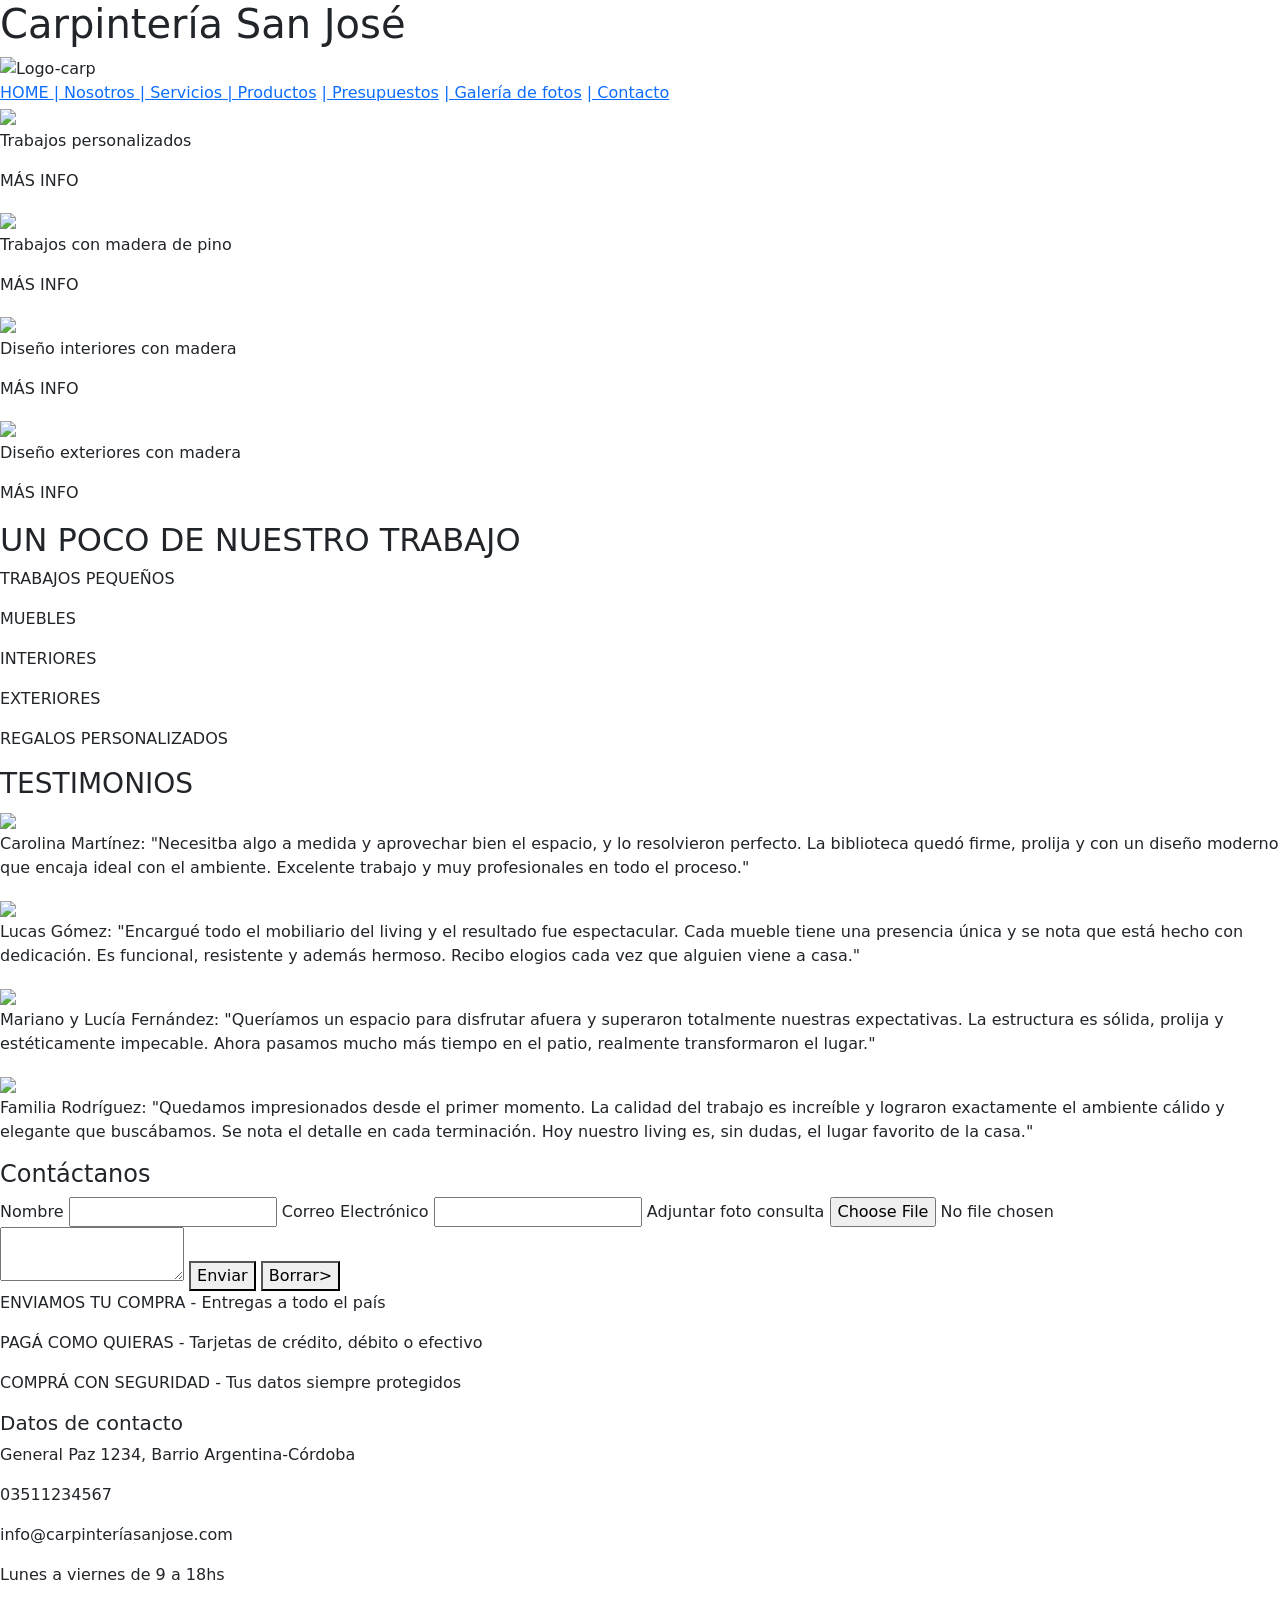
==== index.html @ 30efdf76 "pagina de inicio" ====
<!DOCTYPE html>
<html lang="en">
<head>
    <meta charset="UTF-8">
    
    <meta name="viewport" content="width=device-width, initial-scale=1.0">
    
    <meta name="description" content="Diseñamos y fabricamos muebles a medida, piezas únicas de madera y regalos personalizados, adaptados a tu estilo">

    <meta name="keywords" content="Madera, carpintería, regalos, muebles, personalizados">

    <meta name="author" content="Carpintería San José">

    <meta name="viewport" content="width=device-width, initial-scale=1.0">

    <meta property="og:title" content="Carpintería San José">
    
    <meta property="og:description" content="Diseñamos y fabricamos muebles a medida, piezas únicas de madera y regalos personalizados, adaptados a tu estilo">

    <meta property="og:img" content="Img-título-carp">

    <meta property="og:url" content="http://127.0.0.1:5500/index.html"> 

    <title>Carpintería San José</title>

    <link href="https://cdn.jsdelivr.net/npm/bootstrap@5.3.8/dist/css/bootstrap.min.css" rel="stylesheet" integrity="sha384-sRIl4kxILFvY47J16cr9ZwB07vP4J8+LH7qKQnuqkuIAvNWLzeN8tE5YBujZqJLB" crossorigin="anonymous">

    <link rel="stylesheet" href="css/index.css">
    
</head>

<!-- ASÍ SE HACE EL COMENTARIO -->


<body>

<header>

    <H1>Carpintería San José</H1>

    <div class="logo-carp">
        
        <img src="imagenes/logo-carp.png" alt="Logo-carp">
        
    </div>

        <nav> 
            <a href="index.html">HOME
            </a> 
            
            <a href="nosotros.html"> | Nosotros
            </a> 
            
            <a href="servicios.html">| Servicios
            </a>
            
            <a href="productos.html">| Productos</a>

            <a href="presupuestos.html">| Presupuestos</a>

            <a href="galería de fotos.html">| Galería de fotos</a>
            
            <a href="contacto.html">| Contacto</a>
             
        </nav>

</header>

<main>

    <section>
        <div class="home1">
            <img src="imagenes/personalizados.png">

            <p>Trabajos personalizados</p>
            <p>MÁS INFO</p>

            <img src="imagenes/img-pino.png">

            <p>Trabajos con madera de pino</p>
            <p>MÁS INFO</p>

            <img src="imagenes/interiores-de-madera.png">

            <p>Diseño interiores con madera</p>
            <p>MÁS INFO</p>

            <img src="imagenes/exteriores-de-madera.png">

            <p>Diseño exteriores con madera</p>
            <p>MÁS INFO</p>
        </div>
    </section>

    <section id="HOME 2">
        <h2>UN POCO DE NUESTRO TRABAJO</h2>
        
            <p>TRABAJOS PEQUEÑOS</p>
            <p>MUEBLES</p>
            <p>INTERIORES</p>
            <P>EXTERIORES</P>
            <p>REGALOS PERSONALIZADOS</p>

    </section>
    
    <aside id="HOME 3">
        <h3>TESTIMONIOS</h3>

                <img src="imagenes/testimonio-1.png">
                <p>
                    Carolina Martínez:
                    "Necesitba algo a medida y aprovechar bien el espacio, y lo resolvieron perfecto. La biblioteca quedó firme, prolija y con un diseño moderno que encaja ideal con el ambiente. Excelente trabajo y muy profesionales en todo el proceso."</p>

                <img src="imagenes/testimonio-2.png">
                <p>
                    Lucas Gómez:
                    "Encargué todo el mobiliario del living y el resultado fue espectacular. Cada mueble tiene una presencia única y se nota que está hecho con dedicación. Es funcional, resistente y además hermoso. Recibo elogios cada vez que alguien viene a casa."</p>

                <img src="imagenes/testimonio-3.png">
                <p>
                    Mariano y Lucía Fernández:
                    "Queríamos un espacio para disfrutar afuera y superaron totalmente nuestras expectativas. La estructura es sólida, prolija y estéticamente impecable. Ahora pasamos mucho más tiempo en el patio, realmente transformaron el lugar."</p>

                <img src="imagenes/testimonio-4.png">
                <p>
                    Familia Rodríguez:
                    "Quedamos impresionados desde el primer momento. La calidad del trabajo es increíble y lograron exactamente el ambiente cálido y elegante que buscábamos. Se nota el detalle en cada terminación. Hoy nuestro living es, sin dudas, el lugar favorito de la casa."</p>

    </aside>
    
    <section class="contacto">
        <h4>Contáctanos</h4>
        <form action="/submit" method="POST" enctype="multipart/form-data">
            <label for="nombre">Nombre</label>
            <input type="text" id="nombre" name="Nombre" required>
            <label for="email">Correo Electrónico</label>
            <input type="email" id="email"  name="email" required>
            <label for="archivo">Adjuntar foto consulta</label>
            <input type="file" id="archivo" name="archivo" accept=".pdf">
            <textarea name="mensaje" id="mensaje"></textarea>
            <button type="submit" aria-label="Enviar formulario de contacto">Enviar</button>
            <button type="reset" aria-label="Borrar formulario de contacto">Borrar></button>
        </form>
    </section>

    <div class="info adicional">

        <p>ENVIAMOS TU COMPRA - Entregas a todo el país</p>
        <p>PAGÁ COMO QUIERAS - Tarjetas de crédito, débito o efectivo</p>
        <P>COMPRÁ CON SEGURIDAD - Tus datos siempre protegidos</P>
    </div>

</main>

<footer> 
    
    <section class="datos de contacto">
        <h5>Datos de contacto</h5>
        <p>General Paz 1234, Barrio Argentina-Córdoba</p>
        <p>03511234567</p>
        <p>info@carpinteríasanjose.com</p>
        <p>Lunes a viernes de 9 a 18hs</p>

    </section>

</footer>


</body>
</html>
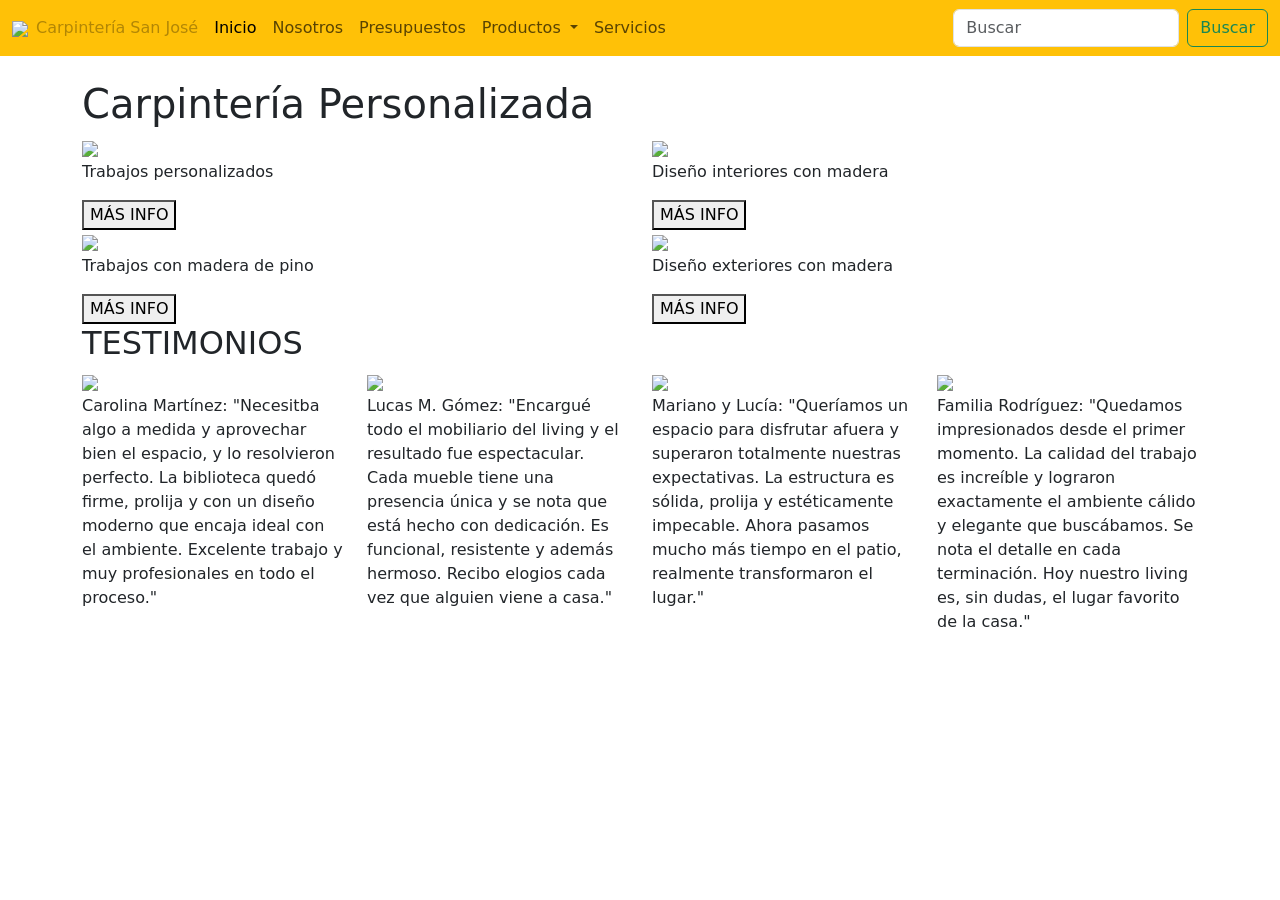
==== commit 161ec02d: "todos los cambios generales)" ====
--- a/index.html
+++ b/index.html
@@ -23,109 +23,186 @@
 
     <title>Carpintería San José</title>
 
+    <link rel="preconnect" href="https://fonts.googleapis.com">
+    <link rel="preconnect" href="https://fonts.gstatic.com" crossorigin>
+    <link href="https://fonts.googleapis.com/css2?family=Nunito:ital,wght@0,200..1000;1,200..1000&display=swap" rel="stylesheet">
+    <link rel="preconnect" href="https://fonts.googleapis.com">
+    <link rel="preconnect" href="https://fonts.gstatic.com" crossorigin>
+    <link href="https://fonts.googleapis.com/css2?family=Metamorphous&display=swap" rel="stylesheet">
+
     <link href="https://cdn.jsdelivr.net/npm/bootstrap@5.3.8/dist/css/bootstrap.min.css" rel="stylesheet" integrity="sha384-sRIl4kxILFvY47J16cr9ZwB07vP4J8+LH7qKQnuqkuIAvNWLzeN8tE5YBujZqJLB" crossorigin="anonymous">
 
     <link rel="stylesheet" href="css/index.css">
     
 </head>
 
-<!-- ASÍ SE HACE EL COMENTARIO -->
-
-
 <body>
 
 <header>
 
-    <H1>Carpintería San José</H1>
-
-    <div class="logo-carp">
+<nav class="navbar navbar-expand-lg bg-warning mb-4">
+  <div class="container-fluid">
+    <div class="logo-carpinteria"><img src="imagenes/logo-carpinteria.png"></div>
+    <button class="navbar-toggler" type="button" data-bs-toggle="collapse" data-bs-target="#navbarSupportedContent" aria-controls="navbarSupportedContent" aria-expanded="false" aria-label="Toggle navigation">
+      <span class="navbar-toggler-icon"></span>
+    </button>
+    <div class="collapse navbar-collapse" id="navbarSupportedContent">
+      <ul class="navbar-nav me-auto mb-2 mb-lg-0">
+         <li class="nav-item">
+          <a class="nav-link disabled" aria-disabled="true">Carpintería San José</a>
+         </li>
+        <li class="nav-item">
+          <a class="nav-link active text-black" aria-current="page" href="index.html">Inicio</a>
+        </li>
+        <li class="nav-item">
+          <a class="nav-link" href="nosotros.html">Nosotros</a>
+        </li>
+         <li class="nav-item">
+          <a class="nav-link" href="presupuestos.html">Presupuestos</a>
+        </li>
+        <li class="nav-item dropdown">
+          <a class="nav-link dropdown-toggle" href="productos.html" role="button" data-bs-toggle="dropdown" aria-expanded="false">
+            Productos
+          </a>
+          <ul class="dropdown-menu">
+            <li><a class="dropdown-item" href="#">Tabajos pequeños</a></li>
+            <li><a class="dropdown-item" href="#">Muebles</a></li>
+            <li><a class="dropdown-item" href="#">Interiores</a></li>
+            <li><a class="dropdown-item" href="#">Exteriores</a></li>
+            <li><a class="dropdown-item" href="#">Regalos personalizados</a></li>
+            <li><hr class="dropdown-divider"></li>
+            <li><a class="dropdown-item" href="galería de fotos.html">Galería de fotos</a></li>
+          </ul>
+        </li>
+           </li>
+           </li>
+        <li class="nav-item">
+          <a class="nav-link" href="servicios.html">Servicios</a>
+        </li>
+           </li>
+      </ul>
+      <form class="d-flex" role="search">
+        <input class="form-control me-2" type="search" placeholder="Buscar" aria-label="Search"/>
+        <button class="btn btn-outline-success" type="submit">Buscar</button>
+      </form>
+    </div>
+  </div>
+</nav>
+
+</header>
+
+
+
+<main>
+  
+  <div class="container">
+    <div class="row">
+      <div class="col"><h1>Carpintería Personalizada</h1></div>  
+    </div>
+    
+    <div class="row">
+      <div class="col">
+        <div class="inicio-1">
+          <div class="foto-inicio">
+            <img src="imagenes/personalizados.png">
+            
+            <p>Trabajos personalizados</p>
+            <a href="presupuestos.html"><button class="boton-mas-info">MÁS INFO</button></a>
+          </div>
+
+          <div class="foto-inicio">
+            <img src="imagenes/img-pino.png">
+            
+            <p>Trabajos con madera de pino</p>
+            <a href="presupuestos.html"><button class="boton-mas-info">MÁS INFO</button></a>
+          </div>
+        </div>
+      </div>
+
+      <div class="col">
+        <div class="inicio-2"> 
+          <div class="foto-inicio">
+            <img src="imagenes/interiores-de-madera.png">
+          
+            <p>Diseño interiores con madera</p>
+            <a href="presupuestos.html"><button class="boton-mas-info">MÁS INFO</button></a>
+          </div>
         
-        <img src="imagenes/logo-carp.png" alt="Logo-carp">
+          <div class="foto-inicio">
+            <img src="imagenes/exteriores-de-madera.png">
+            
+            <p>Diseño exteriores con madera</p>
+            <a href="presupuestos.html"><button class="boton-mas-info">MÁS INFO</button></a>
+          </div>  
+        </div>  
+      </div>
+    </div>
+    
+    <div class="row">
+      <div class="col"><h2>TESTIMONIOS</h2></div>  
+    </div>
+
+    <div class="row">
+      <div class="col">
+          <div class="testimonios-foto">
+            <img src="imagenes/testimonio-1.png">
+          </div>
+          
+          <div class="testimonios-texto">
+            <p>Carolina Martínez: "Necesitba algo a medida y aprovechar bien el espacio, y lo resolvieron perfecto. La biblioteca quedó firme, prolija y con un diseño moderno que encaja ideal con el ambiente. Excelente trabajo y muy profesionales en todo el proceso."</p>
+          </div>    
+        </div>
+
+      <div class="col">
+
+        <div class="testimonios-foto">
+          <img src="imagenes/testimonio-2.png">
+        </div> 
         
-    </div>
-
-        <nav> 
-            <a href="index.html">HOME
-            </a> 
-            
-            <a href="nosotros.html"> | Nosotros
-            </a> 
-            
-            <a href="servicios.html">| Servicios
-            </a>
-            
-            <a href="productos.html">| Productos</a>
-
-            <a href="presupuestos.html">| Presupuestos</a>
-
-            <a href="galería de fotos.html">| Galería de fotos</a>
-            
-            <a href="contacto.html">| Contacto</a>
-             
-        </nav>
-
-</header>
-
-<main>
-
-    <section>
-        <div class="home1">
-            <img src="imagenes/personalizados.png">
-
-            <p>Trabajos personalizados</p>
-            <p>MÁS INFO</p>
-
-            <img src="imagenes/img-pino.png">
-
-            <p>Trabajos con madera de pino</p>
-            <p>MÁS INFO</p>
-
-            <img src="imagenes/interiores-de-madera.png">
-
-            <p>Diseño interiores con madera</p>
-            <p>MÁS INFO</p>
-
-            <img src="imagenes/exteriores-de-madera.png">
-
-            <p>Diseño exteriores con madera</p>
-            <p>MÁS INFO</p>
-        </div>
-    </section>
-
-    <section id="HOME 2">
-        <h2>UN POCO DE NUESTRO TRABAJO</h2>
+        <div class="testimonios-texto">
+          <p>Lucas M. Gómez: "Encargué todo el mobiliario del living y el resultado fue espectacular. Cada mueble tiene una presencia única y se nota que está hecho con dedicación. Es funcional, resistente y además hermoso. Recibo elogios cada vez que alguien viene a casa."</p>
+        </div>
+      </div>
+      
+      <div class="col">
+
+        <div class="testimonios-foto">
+          <img src="imagenes/testimonio-3.png">
+        </div>
+
+        <div class="testimonios-texto">
+          <p>Mariano y Lucía: "Queríamos un espacio para disfrutar afuera y superaron totalmente nuestras expectativas. La estructura es sólida, prolija y estéticamente impecable. Ahora pasamos mucho más tiempo en el patio, realmente transformaron el lugar."</p>
+        </div>  
+
+      </div>
+      
+      <div class="col">
+        <div class="testimonios-foto">
+          <img src="imagenes/testimonio-4.png">
+        </div>
         
-            <p>TRABAJOS PEQUEÑOS</p>
-            <p>MUEBLES</p>
-            <p>INTERIORES</p>
-            <P>EXTERIORES</P>
-            <p>REGALOS PERSONALIZADOS</p>
-
-    </section>
-    
-    <aside id="HOME 3">
+        <div class="testimonios-texto">
+          <p>Familia Rodríguez: "Quedamos impresionados desde el primer momento. La calidad del trabajo es increíble y lograron exactamente el ambiente cálido y elegante que buscábamos. Se nota el detalle en cada terminación. Hoy nuestro living es, sin dudas, el lugar favorito de la casa."</p>
+        </div>
+      </div>
+    </div> 
+  </div>  
+
+  
+
+  
+
+    
+    <!--<aside id="HOME 3">
         <h3>TESTIMONIOS</h3>
 
-                <img src="imagenes/testimonio-1.png">
-                <p>
-                    Carolina Martínez:
-                    "Necesitba algo a medida y aprovechar bien el espacio, y lo resolvieron perfecto. La biblioteca quedó firme, prolija y con un diseño moderno que encaja ideal con el ambiente. Excelente trabajo y muy profesionales en todo el proceso."</p>
-
-                <img src="imagenes/testimonio-2.png">
-                <p>
-                    Lucas Gómez:
-                    "Encargué todo el mobiliario del living y el resultado fue espectacular. Cada mueble tiene una presencia única y se nota que está hecho con dedicación. Es funcional, resistente y además hermoso. Recibo elogios cada vez que alguien viene a casa."</p>
-
-                <img src="imagenes/testimonio-3.png">
-                <p>
-                    Mariano y Lucía Fernández:
-                    "Queríamos un espacio para disfrutar afuera y superaron totalmente nuestras expectativas. La estructura es sólida, prolija y estéticamente impecable. Ahora pasamos mucho más tiempo en el patio, realmente transformaron el lugar."</p>
-
-                <img src="imagenes/testimonio-4.png">
-                <p>
-                    Familia Rodríguez:
-                    "Quedamos impresionados desde el primer momento. La calidad del trabajo es increíble y lograron exactamente el ambiente cálido y elegante que buscábamos. Se nota el detalle en cada terminación. Hoy nuestro living es, sin dudas, el lugar favorito de la casa."</p>
-
+                
+
+                
+
+                
+
+                
     </aside>
     
     <section class="contacto">
@@ -163,8 +240,8 @@
 
     </section>
 
-</footer>
-
-
+</footer>-->
+
+<script src="https://cdn.jsdelivr.net/npm/bootstrap@5.3.8/dist/js/bootstrap.bundle.min.js" integrity="sha384-FKyoEForCGlyvwx9Hj09JcYn3nv7wiPVlz7YYwJrWVcXK/BmnVDxM+D2scQbITxI" crossorigin="anonymous"></script>
 </body>
 </html>
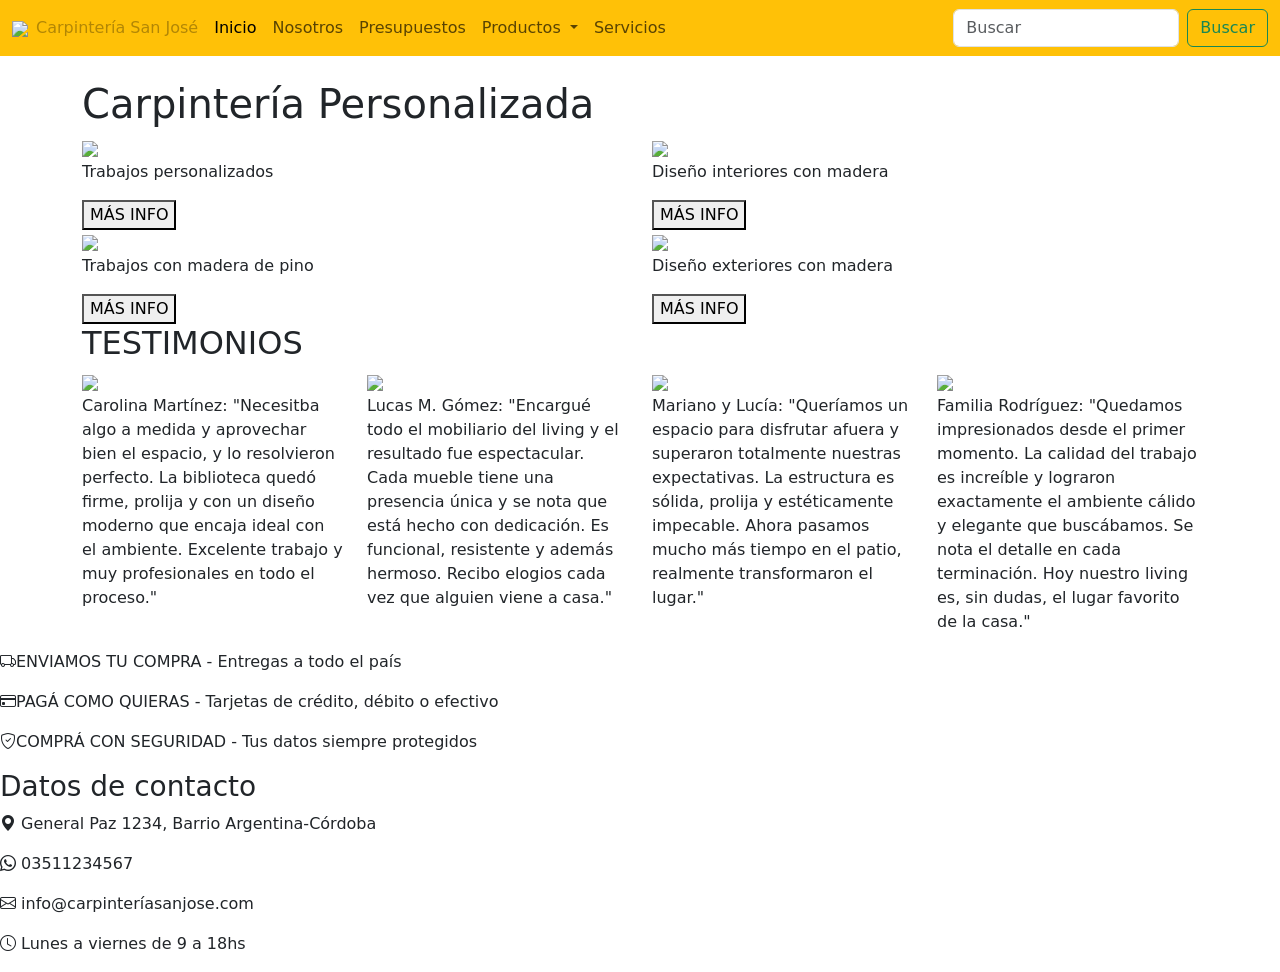
==== commit b48e4b1a: "index terminado" ====
--- a/index.html
+++ b/index.html
@@ -29,7 +29,7 @@
     <link rel="preconnect" href="https://fonts.googleapis.com">
     <link rel="preconnect" href="https://fonts.gstatic.com" crossorigin>
     <link href="https://fonts.googleapis.com/css2?family=Metamorphous&display=swap" rel="stylesheet">
-
+    <link rel="stylesheet" href="https://cdn.jsdelivr.net/npm/bootstrap-icons@1.13.1/font/bootstrap-icons.min.css">
     <link href="https://cdn.jsdelivr.net/npm/bootstrap@5.3.8/dist/css/bootstrap.min.css" rel="stylesheet" integrity="sha384-sRIl4kxILFvY47J16cr9ZwB07vP4J8+LH7qKQnuqkuIAvNWLzeN8tE5YBujZqJLB" crossorigin="anonymous">
 
     <link rel="stylesheet" href="css/index.css">
@@ -188,59 +188,32 @@
     </div> 
   </div>  
 
-  
-
-  
-
-    
-    <!--<aside id="HOME 3">
-        <h3>TESTIMONIOS</h3>
-
-                
-
-                
-
-                
-
-                
-    </aside>
-    
-    <section class="contacto">
-        <h4>Contáctanos</h4>
-        <form action="/submit" method="POST" enctype="multipart/form-data">
-            <label for="nombre">Nombre</label>
-            <input type="text" id="nombre" name="Nombre" required>
-            <label for="email">Correo Electrónico</label>
-            <input type="email" id="email"  name="email" required>
-            <label for="archivo">Adjuntar foto consulta</label>
-            <input type="file" id="archivo" name="archivo" accept=".pdf">
-            <textarea name="mensaje" id="mensaje"></textarea>
-            <button type="submit" aria-label="Enviar formulario de contacto">Enviar</button>
-            <button type="reset" aria-label="Borrar formulario de contacto">Borrar></button>
-        </form>
-    </section>
-
-    <div class="info adicional">
-
-        <p>ENVIAMOS TU COMPRA - Entregas a todo el país</p>
-        <p>PAGÁ COMO QUIERAS - Tarjetas de crédito, débito o efectivo</p>
-        <P>COMPRÁ CON SEGURIDAD - Tus datos siempre protegidos</P>
+    <div class="info-adicional">
+
+       
+      <p><i class="bi bi-truck"></i>ENVIAMOS TU COMPRA - Entregas a todo el país</p>
+      
+      <p><i class="bi bi-credit-card"></i>PAGÁ COMO QUIERAS - Tarjetas de crédito, débito o efectivo</p>
+     
+      <P> <i class="bi bi-shield-check"></i>COMPRÁ CON SEGURIDAD - Tus datos siempre protegidos</P>
     </div>
 
 </main>
 
 <footer> 
     
-    <section class="datos de contacto">
-        <h5>Datos de contacto</h5>
-        <p>General Paz 1234, Barrio Argentina-Córdoba</p>
-        <p>03511234567</p>
-        <p>info@carpinteríasanjose.com</p>
-        <p>Lunes a viernes de 9 a 18hs</p>
-
-    </section>
-
-</footer>-->
+  <h3>Datos de contacto</h3>
+
+  <section class="datos-de-contacto">
+    
+    <p><i class="bi bi-geo-alt-fill"></i> General Paz 1234, Barrio Argentina-Córdoba</p>
+    <p><i class="bi bi-whatsapp"></i> 03511234567</p>
+    <p><i class="bi bi-envelope"></i> info@carpinteríasanjose.com</p>
+    <p><i class="bi bi-clock"></i> Lunes a viernes de 9 a 18hs</p>
+    
+  </section>
+
+</footer>
 
 <script src="https://cdn.jsdelivr.net/npm/bootstrap@5.3.8/dist/js/bootstrap.bundle.min.js" integrity="sha384-FKyoEForCGlyvwx9Hj09JcYn3nv7wiPVlz7YYwJrWVcXK/BmnVDxM+D2scQbITxI" crossorigin="anonymous"></script>
 </body>
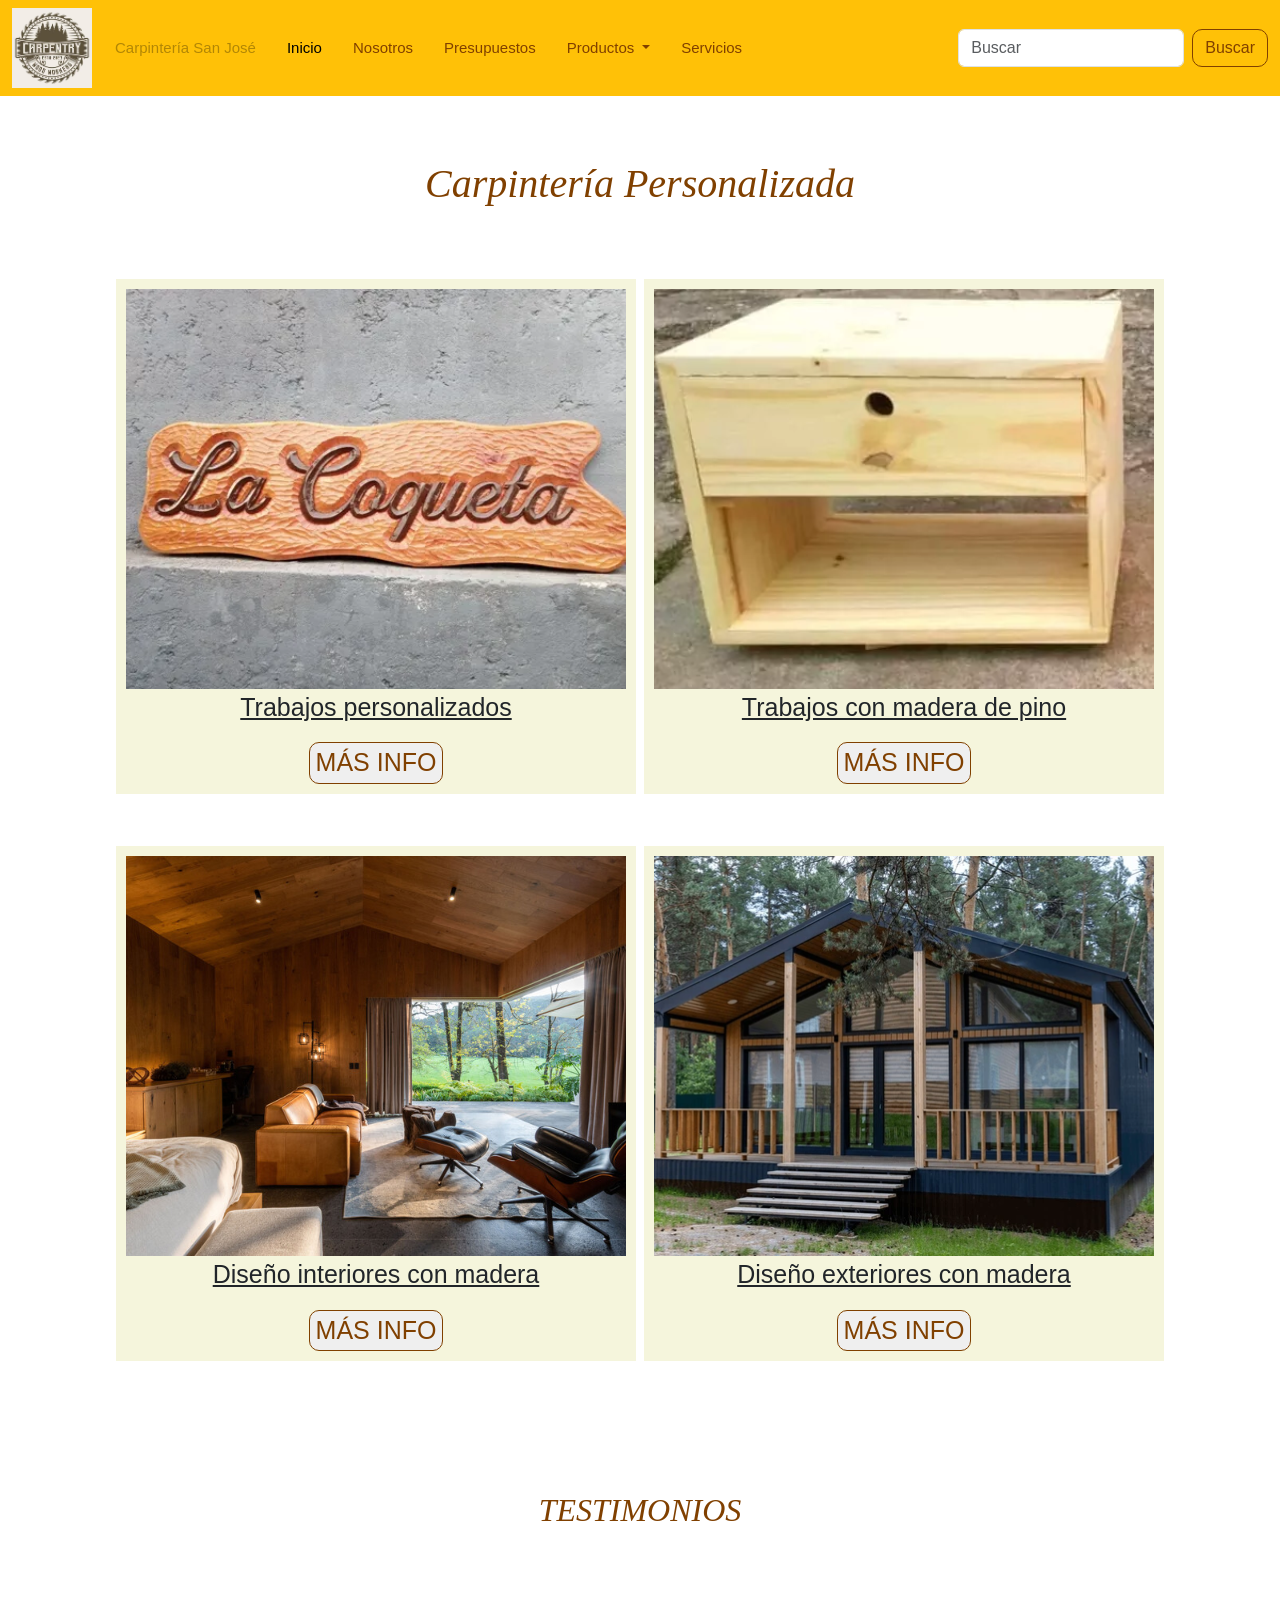
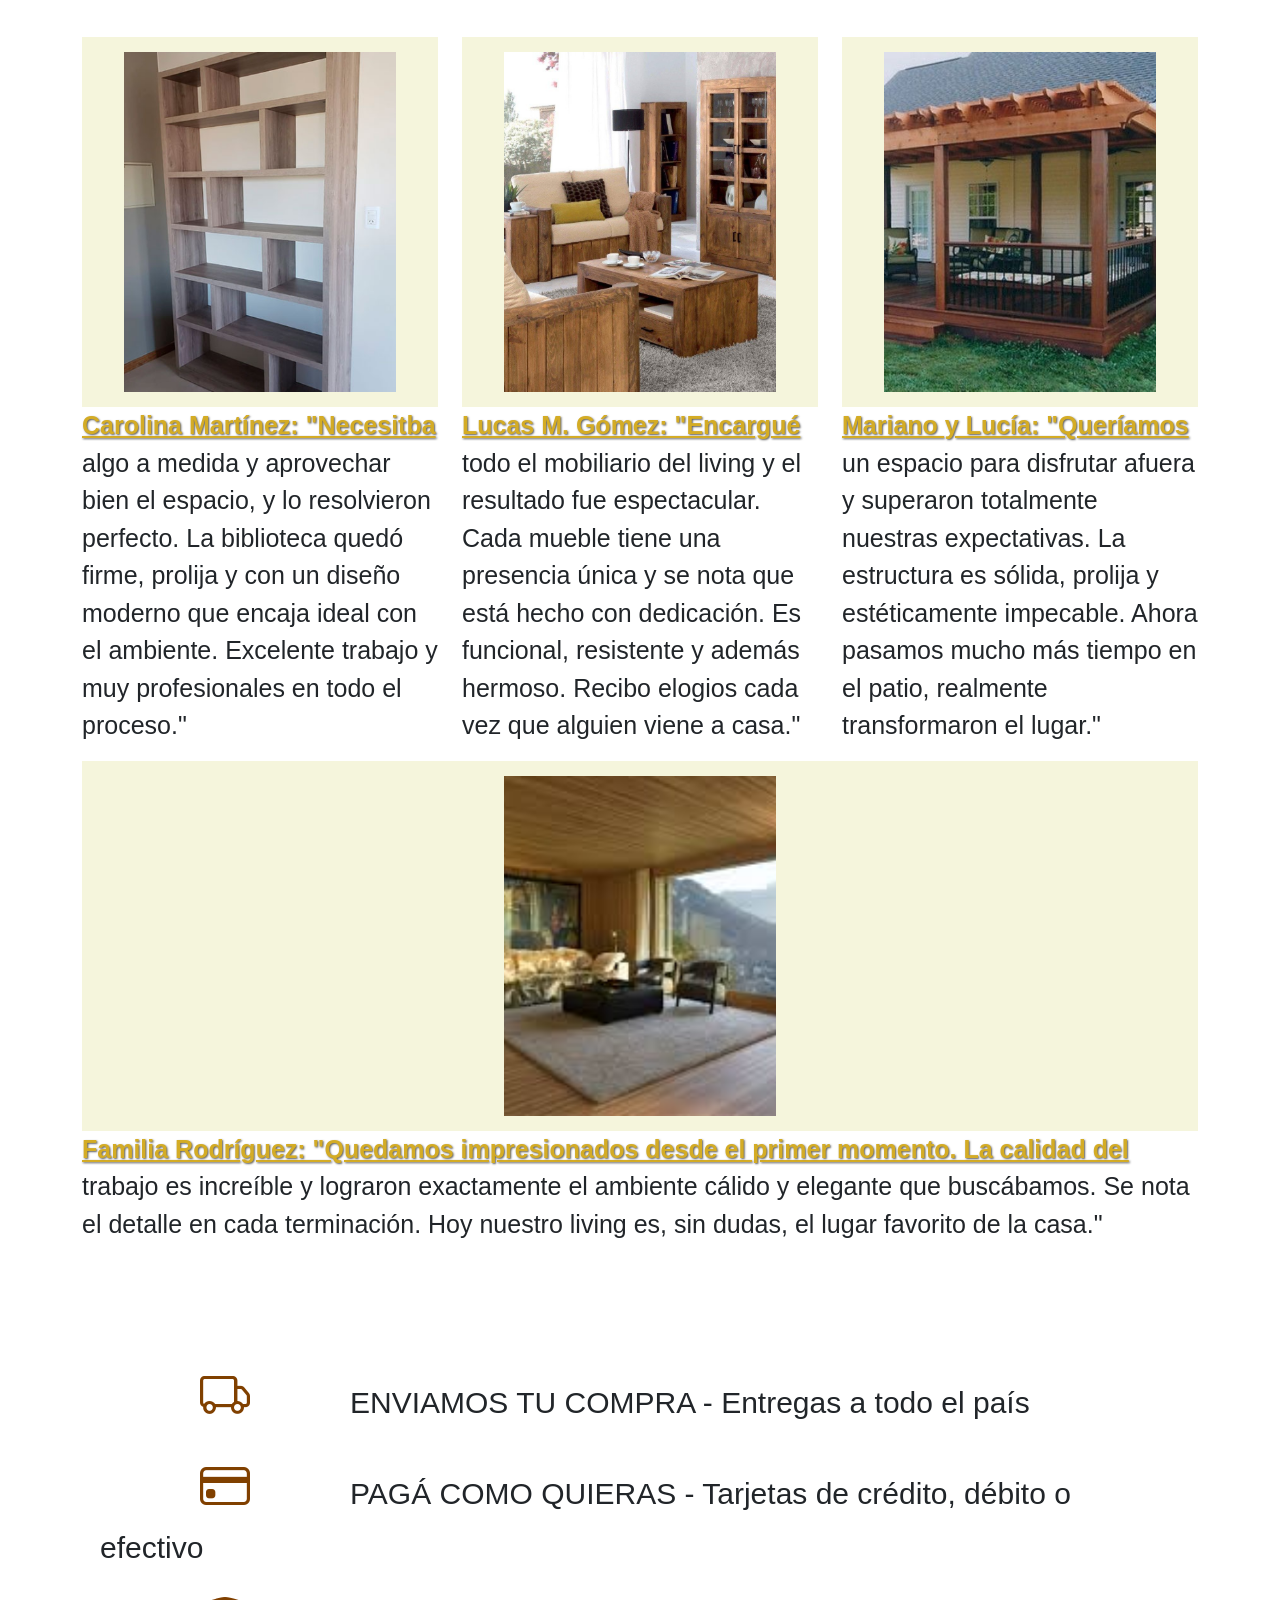
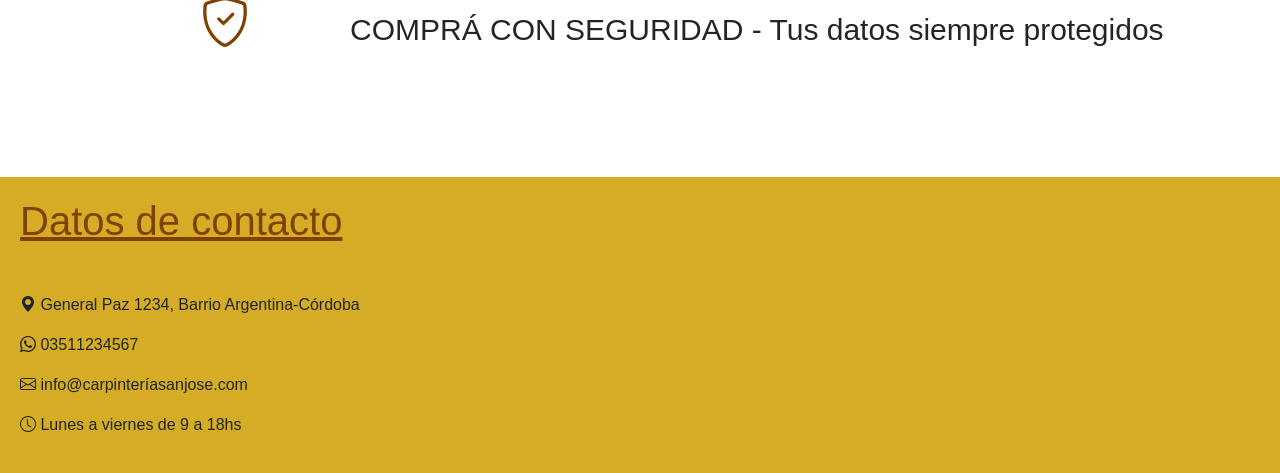
==== commit 82a5da4e: "cambio nombre carpeta galeria de fotos" ====
--- a/index.html
+++ b/index.html
@@ -71,7 +71,7 @@
             <li><a class="dropdown-item" href="#">Exteriores</a></li>
             <li><a class="dropdown-item" href="#">Regalos personalizados</a></li>
             <li><hr class="dropdown-divider"></li>
-            <li><a class="dropdown-item" href="galería de fotos.html">Galería de fotos</a></li>
+            <li><a class="dropdown-item" href="galería-de-fotos.html">Galería de fotos</a></li>
           </ul>
         </li>
            </li>
--- a/css/index.css
+++ b/css/index.css
@@ -0,0 +1,217 @@
+
+* {
+  font-family: "Nunito", sans-serif;
+
+}
+
+body{
+background-color: rgb(255, 255, 255);
+}
+
+
+.logo-carpinteria {
+    display: flex;
+    height: 80px;
+}
+
+.nav-link{ 
+    color: #804000;
+    font-size: 15px;
+    font-weight: 400;
+    text-indent: 15px
+}
+
+.dropdown-item {
+    font-size: 13px;
+}
+
+.btn {
+    color: #804000;
+    transition: backgorund-color 0.3s ease, color 0.3s ease;
+    border-color: #804000;
+    border-radius: 10px;
+    border: 1px solid;
+}
+
+.btn:hover {
+    background-color: #804000;
+    color: white;
+    border-color: #804000;
+}
+
+.btn:active {
+    background-color: #804000;
+    color: #804000;
+}
+
+h1 {
+    text-align: center;
+    color: #804000;
+    font-family: "Metamorphous", serif;
+    font-style: italic;
+    padding: 40px;
+}
+
+h2 {
+    text-align: center;
+    color: #804000;
+    font-family: "Metamorphous", serif;
+    font-style: italic;
+    padding: 100px;
+}
+
+.inicio-1 {
+    display: grid;
+    grid-template-columns: repeat(2, 2fr);
+    grid-template-rows: repeat(1, 500px);
+    padding: 30px;
+    place-items: center;
+}
+
+.inicio-2 {
+    display: grid;
+    grid-template-columns: repeat(2, 2fr);
+    padding: 30px;
+    place-items: center;
+}
+
+.foto-inicio {
+    display: flex;
+    flex-direction: column;
+    background-color: #F5F5DC;
+    padding: 10px;
+    text-align: center;
+    font-size: 25px;
+    text-decoration: underline;
+    font-style: bold;
+    
+}
+
+
+.boton-mas-info {
+    color: #804000;
+    transition: backgorund-color 0.3s ease, color 0.3s ease;
+    border-color: #804000;
+    border-radius: 10px;
+    border: 1px solid;
+}
+
+.boton-mas-info:hover {
+    background-color: #804000;
+    color: white;
+    border-color: #804000;
+}
+.boton-mas-info:active {
+    background-color: #804000;
+    color: #804000;
+}
+
+.testimonios-foto {
+    display: flex;
+    justify-content: space-around;
+    height: 370px;
+    background-color: #F5F5DC;
+    padding: 15px;
+    
+}   
+
+.testimonios-texto {
+    font-size: 25px;
+    
+}
+
+.testimonios-texto::first-line {
+    color: #D4AC25;
+    font-weight: bold;
+    text-decoration: underline;
+    text-shadow: 1px 1px 2px rgb(94, 94, 94)
+}
+
+.info-adicional {
+    font-size: 30px;
+    padding: 100px;
+    
+}
+
+.bi-truck {
+    font-size: 50px;
+    padding: 100px;
+    color: #804000;
+}
+
+.bi-credit-card {
+    font-size: 50px;
+    padding: 100px;
+    color: #804000;
+}
+
+.bi-shield-check {
+    font-size: 50px;
+    padding: 100px;
+    color: #804000;
+}
+
+h3 {
+    font-size: 40px;
+    text-decoration: underline;
+    color: #804000;
+    padding: 20px;
+}
+
+.datos-de-contacto {
+    display: flex;
+    flex-direction: column;
+    padding: 20px;
+}
+
+footer{
+    background-color: rgb(212, 172, 37);
+    
+}
+
+.títulos-nosotros {
+
+    text-align: start;
+    color: #804000;
+    font-family: "Metamorphous", serif;
+    font-style: italic;
+    font-size: 40px;
+    padding: 10px;
+}
+
+.col-valores {
+    display: flex;
+    align-items: flex-start;
+    text-align: center;
+    font-size: 25px;
+    padding: 40px;
+}
+
+.texto-valores::first-line {
+    color: #804000;
+    text-decoration: underline;
+    text-align: center;
+}
+
+.texto-nosotros {
+    font-size: 25px;
+    padding: 50px;
+}
+
+.form-group {
+    font-size: 25px;
+    padding: 10px;
+}
+
+.btn-outline-success-summit {
+    margin: 20px;
+}
+
+.container-presupuesto {
+    background-color: #F5F5DC;
+    margin: 60px;
+    padding: 40px;
+    border-radius: 50px;
+}
+
+
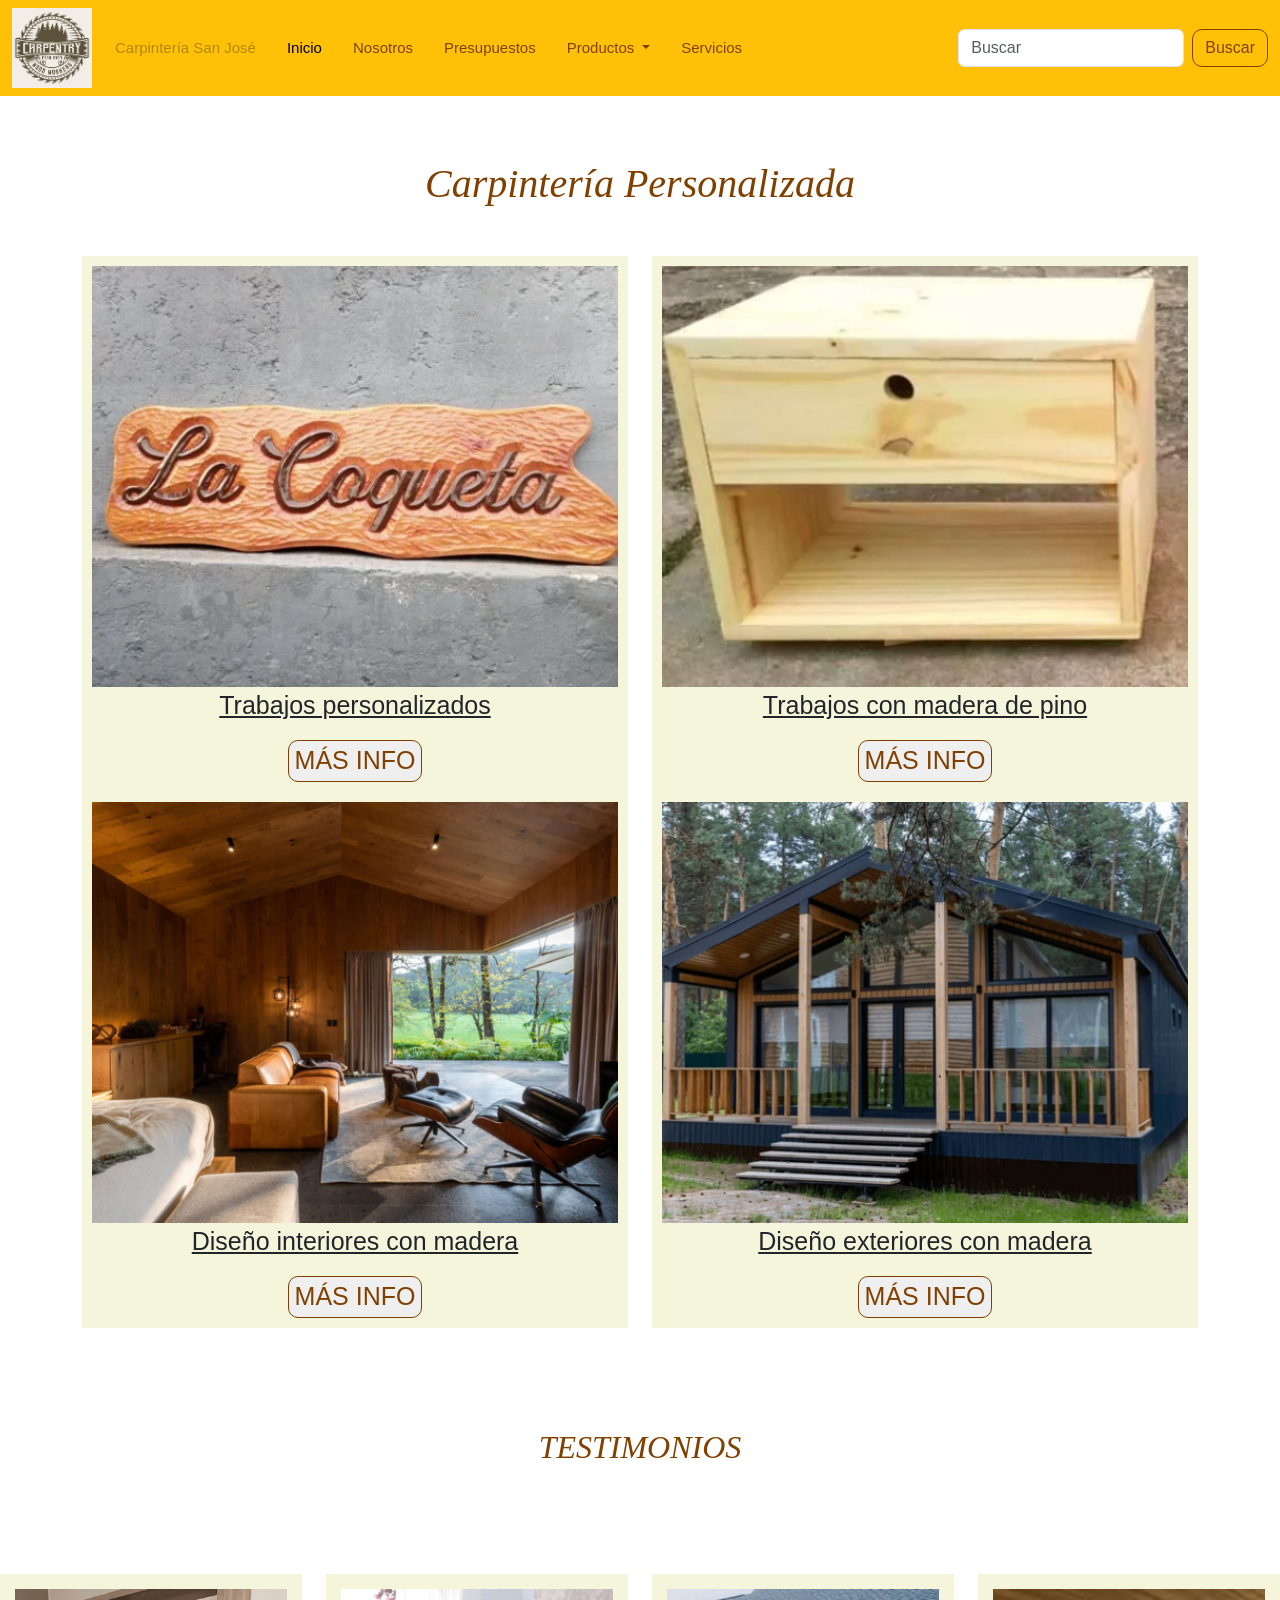
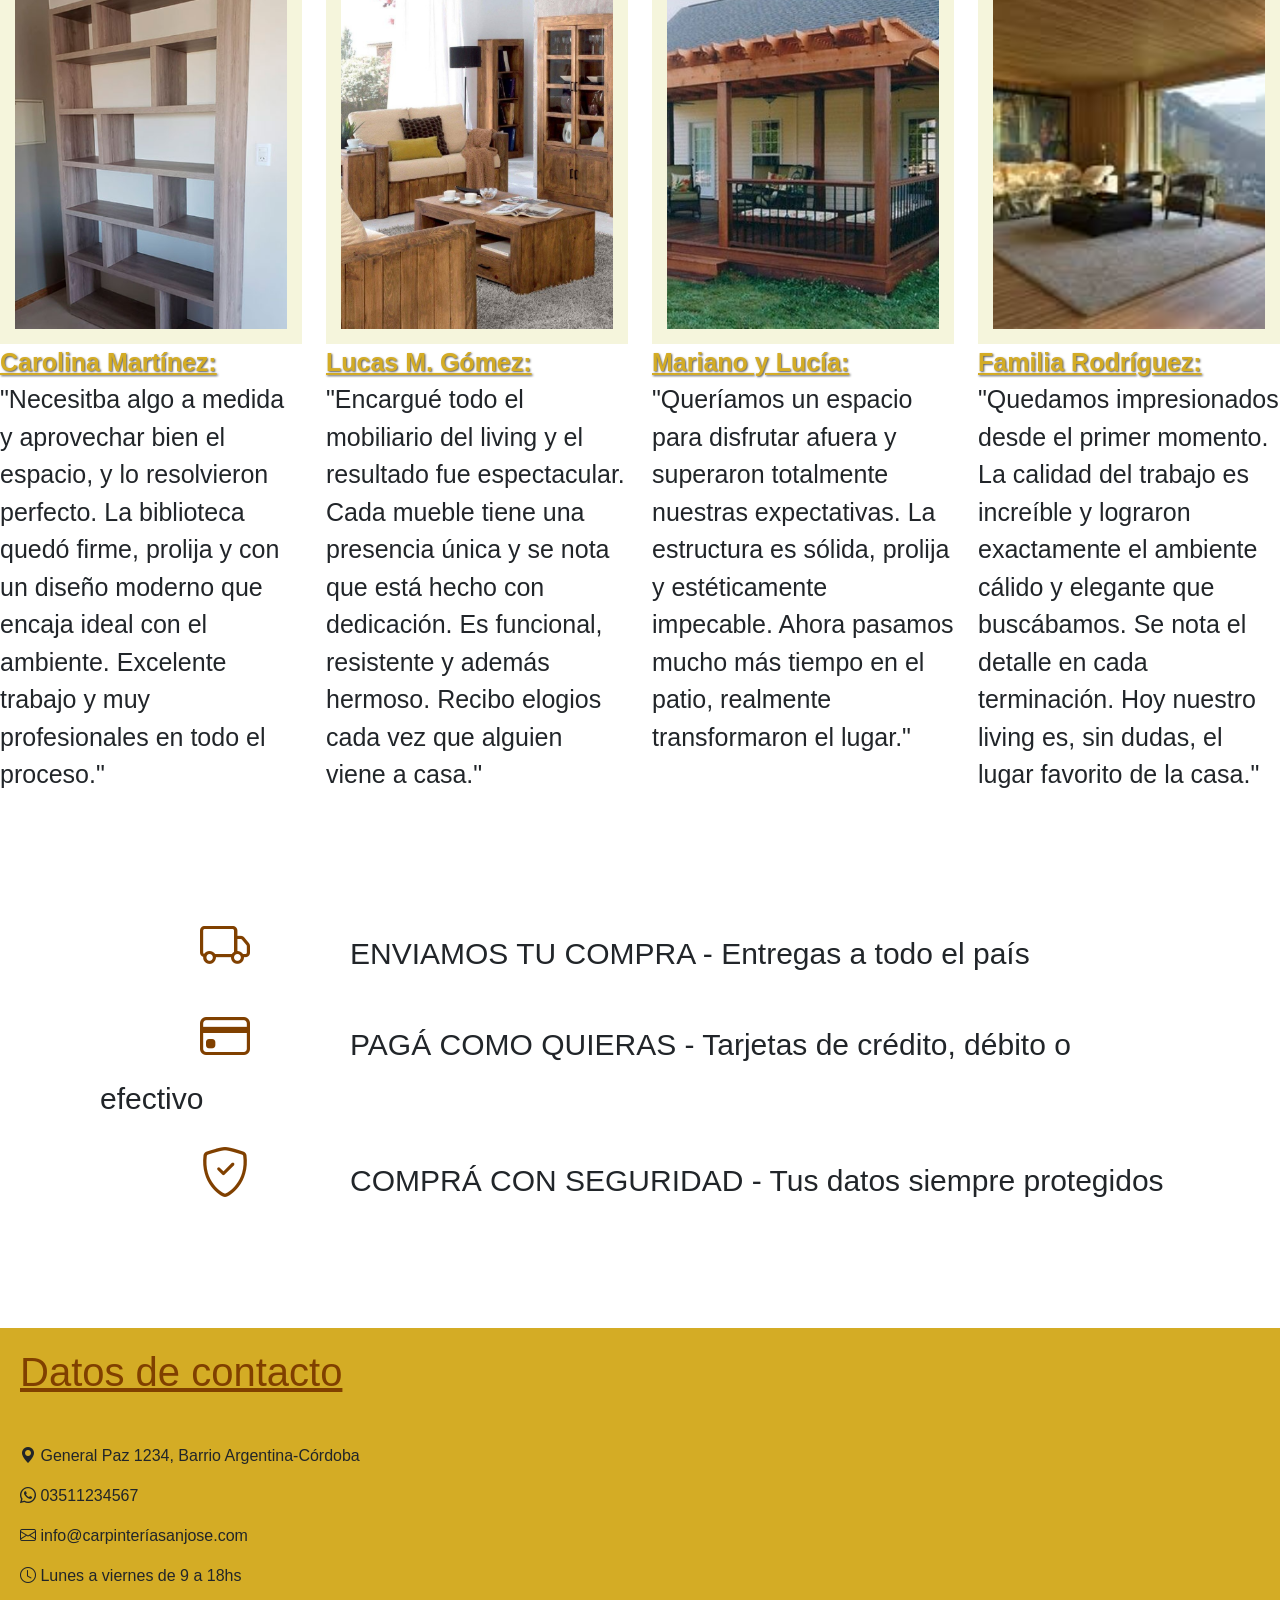
==== commit 1ba9668c: "cambios y arreglos del html (responsive)" ====
--- a/index.html
+++ b/index.html
@@ -102,41 +102,42 @@
     
     <div class="row">
       <div class="col">
-        <div class="inicio-1">
-          <div class="foto-inicio">
-            <img src="imagenes/personalizados.png">
-            
-            <p>Trabajos personalizados</p>
-            <a href="presupuestos.html"><button class="boton-mas-info">MÁS INFO</button></a>
-          </div>
-
-          <div class="foto-inicio">
-            <img src="imagenes/img-pino.png">
-            
-            <p>Trabajos con madera de pino</p>
-            <a href="presupuestos.html"><button class="boton-mas-info">MÁS INFO</button></a>
-          </div>
-        </div>
-      </div>
-
-      <div class="col">
-        <div class="inicio-2"> 
-          <div class="foto-inicio">
-            <img src="imagenes/interiores-de-madera.png">
+        <div class="foto-inicio">
+          <img src="imagenes/personalizados.png">
+
+          <p>Trabajos personalizados</p>
+          <a href="presupuestos.html"><button class="boton-mas-info">MÁS INFO</button></a>
+        </div>
+      </div>
+
+      <div class="col">
+        <div class="foto-inicio">
+          <img src="imagenes/img-pino.png">
+
+          <p>Trabajos con madera de pino</p>
+          <a href="presupuestos.html"><button class="boton-mas-info">MÁS INFO</button></a>
+        </div>
+      </div>
+
+      <div class="col">
+        <div class="foto-inicio">
+          <img src="imagenes/interiores-de-madera.png">
+
+          <p>Diseño interiores con madera</p>
+          <a href="presupuestos.html"><button class="boton-mas-info">MÁS INFO</button></a>
+        </div>
+      </div>
+      
+      <div class="col">
+        <div class="foto-inicio">
+          <img src="imagenes/exteriores-de-madera.png">
           
-            <p>Diseño interiores con madera</p>
-            <a href="presupuestos.html"><button class="boton-mas-info">MÁS INFO</button></a>
-          </div>
-        
-          <div class="foto-inicio">
-            <img src="imagenes/exteriores-de-madera.png">
-            
-            <p>Diseño exteriores con madera</p>
-            <a href="presupuestos.html"><button class="boton-mas-info">MÁS INFO</button></a>
-          </div>  
-        </div>  
-      </div>
-    </div>
+          <p>Diseño exteriores con madera</p>
+          <a href="presupuestos.html"><button class="boton-mas-info">MÁS INFO</button></a>
+        </div>
+      </div>   
+    </div>
+  </div>
     
     <div class="row">
       <div class="col"><h2>TESTIMONIOS</h2></div>  
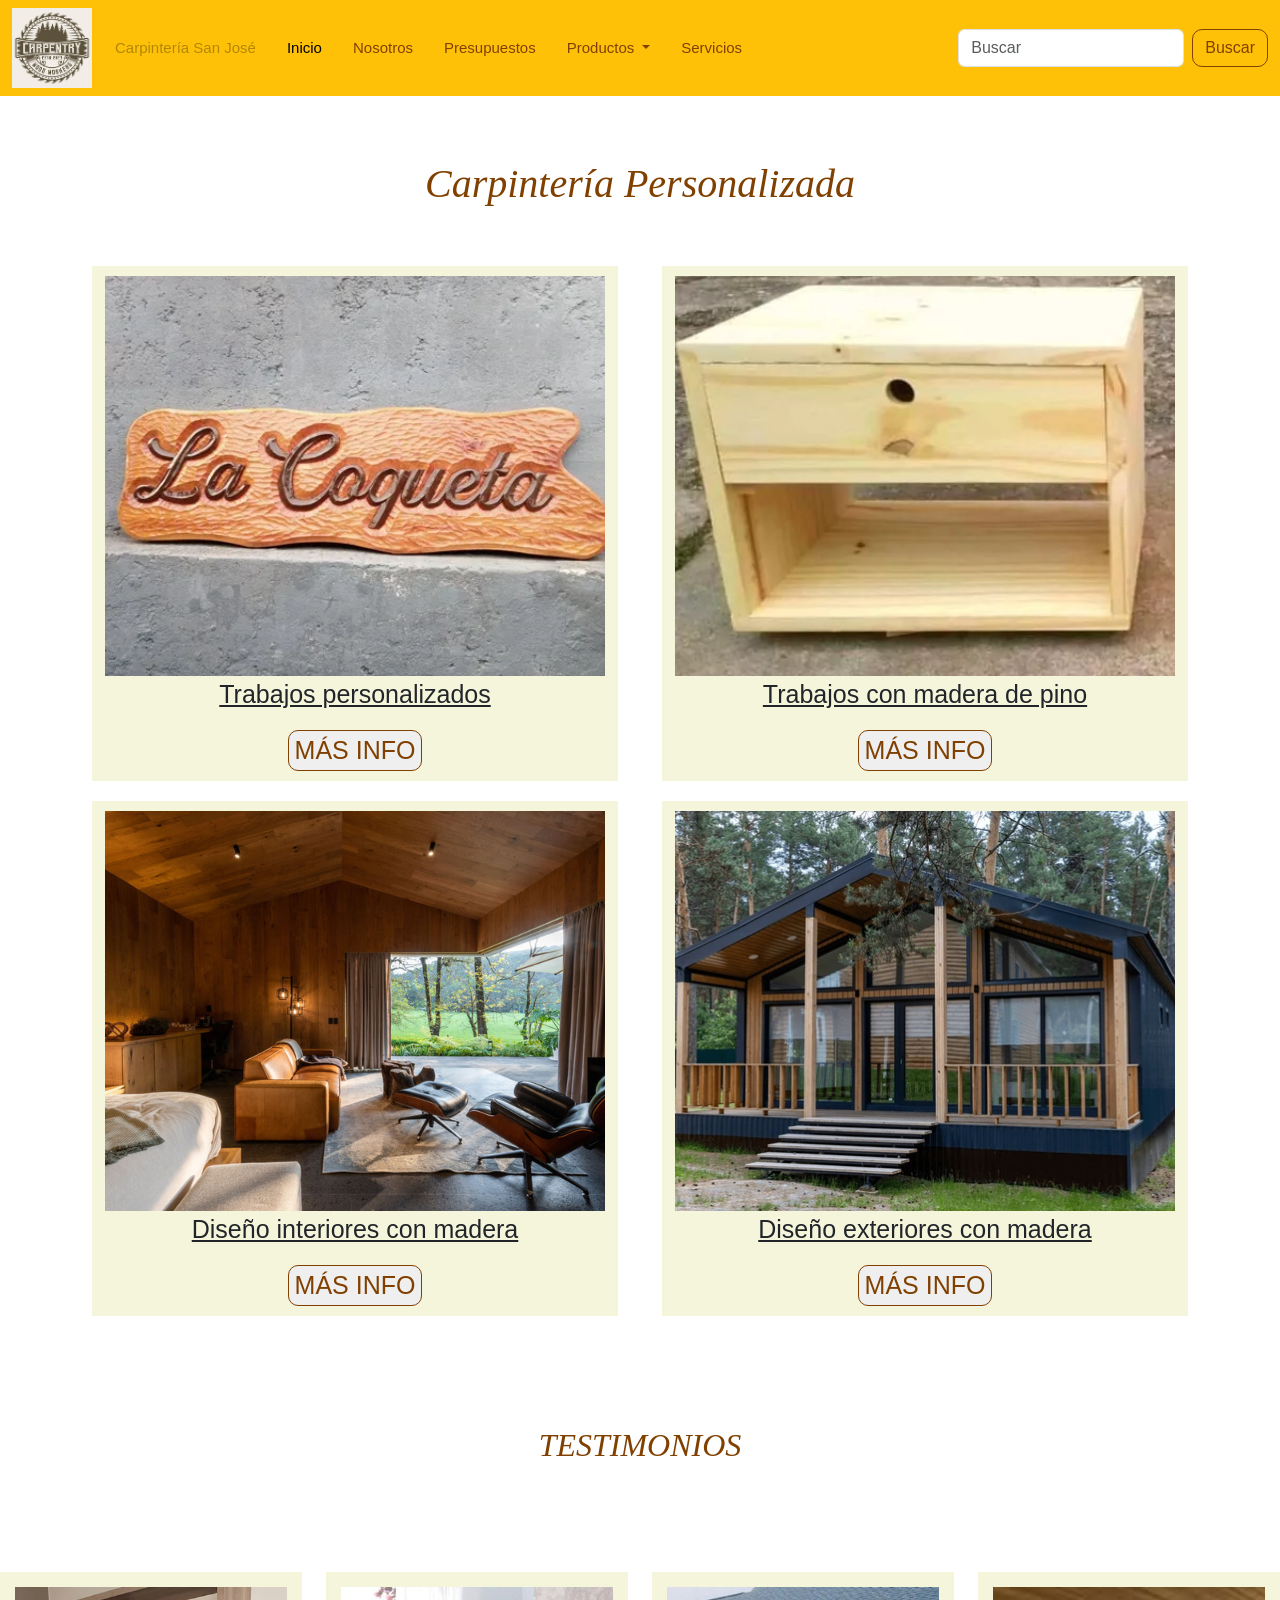
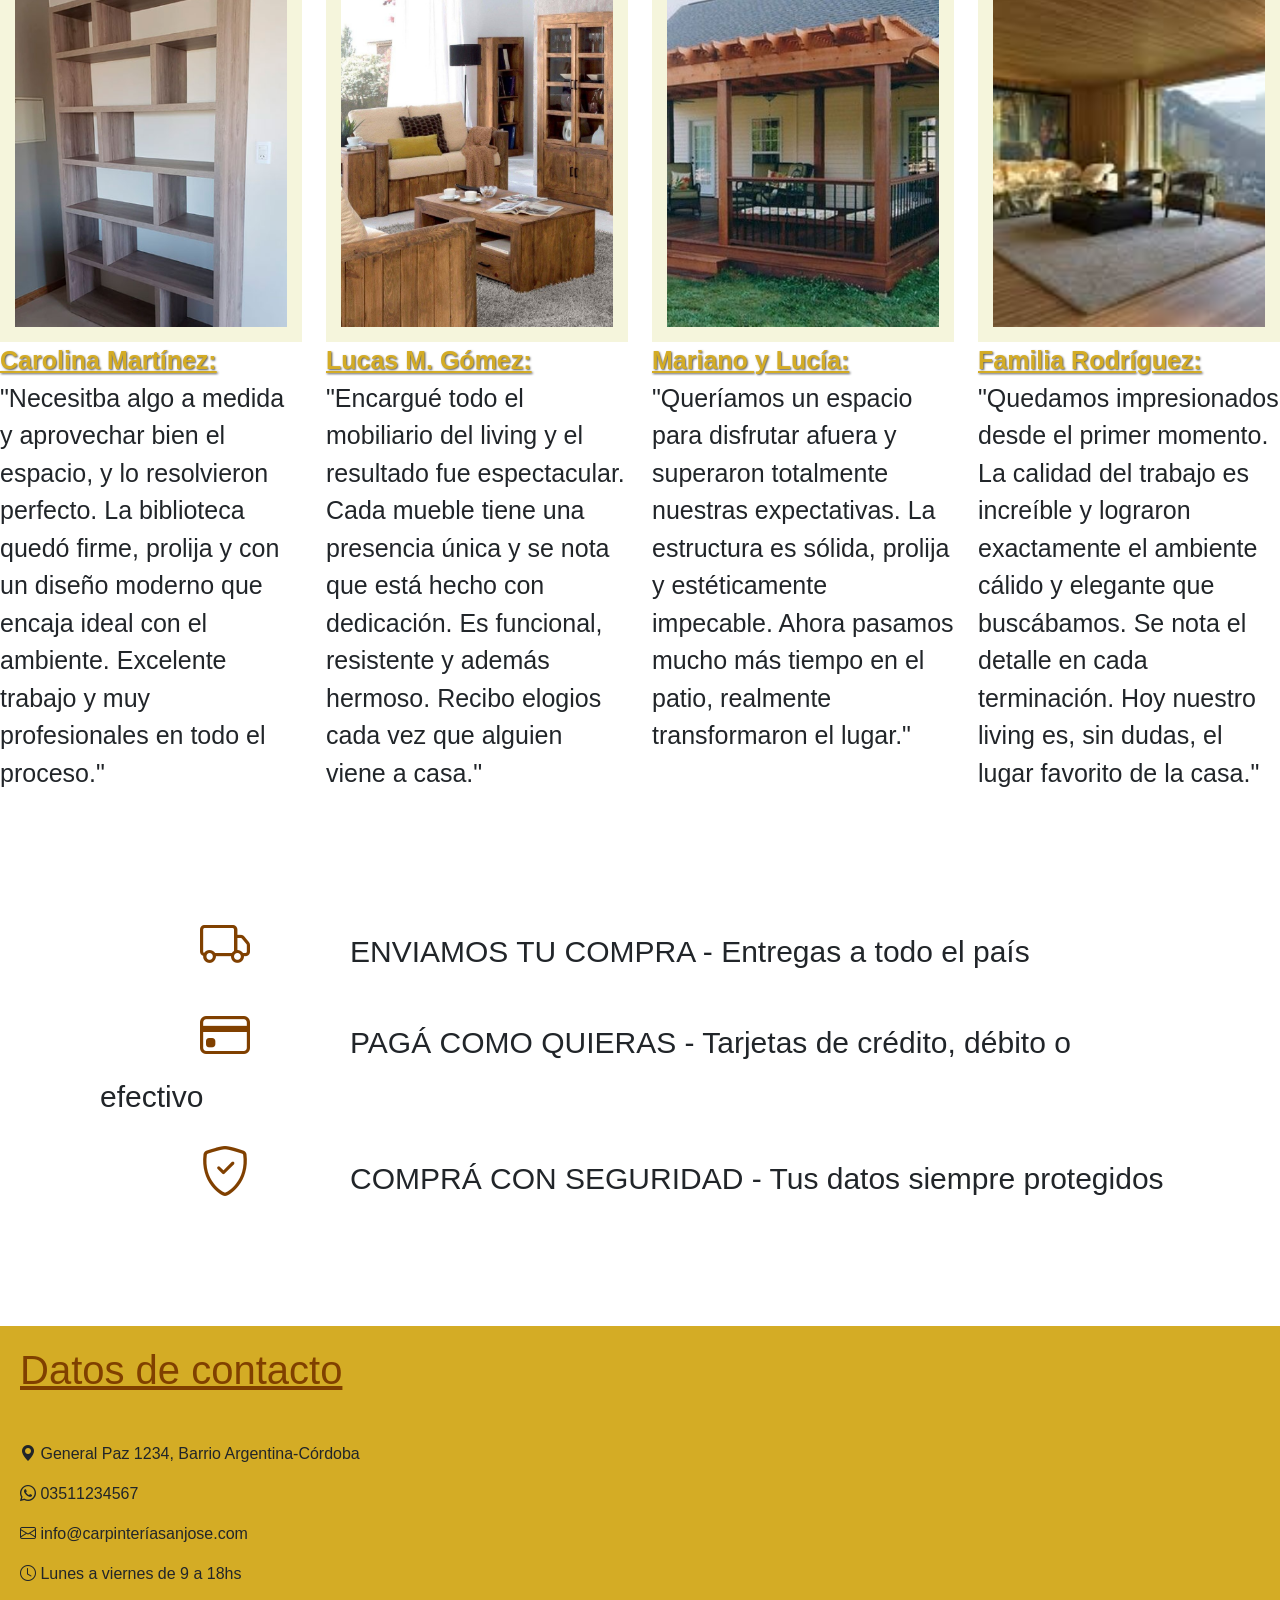
==== commit 98a08595: "Borré un mini cambio en info-adicional y agruegue carpeta js" ====
--- a/index.html
+++ b/index.html
@@ -190,8 +190,6 @@
   </div>  
 
     <div class="info-adicional">
-
-       
       <p><i class="bi bi-truck"></i>ENVIAMOS TU COMPRA - Entregas a todo el país</p>
       
       <p><i class="bi bi-credit-card"></i>PAGÁ COMO QUIERAS - Tarjetas de crédito, débito o efectivo</p>
@@ -216,6 +214,10 @@
 
 </footer>
 
-<script src="https://cdn.jsdelivr.net/npm/bootstrap@5.3.8/dist/js/bootstrap.bundle.min.js" integrity="sha384-FKyoEForCGlyvwx9Hj09JcYn3nv7wiPVlz7YYwJrWVcXK/BmnVDxM+D2scQbITxI" crossorigin="anonymous"></script>
+<script src="https://cdn.jsdelivr.net/npm/bootstrap@5.3.8/dist/js/bootstrap.bundle.min.js" integrity="sha384-FKyoEForCGlyvwx9Hj09JcYn3nv7wiPVlz7YYwJrWVcXK/BmnVDxM+D2scQbITxI" crossorigin="anonymous">
+</script>
+
+<script src="js/index.js"></script>
+
 </body>
 </html>
--- a/css/index.css
+++ b/css/index.css
@@ -60,33 +60,16 @@
     padding: 100px;
 }
 
-.inicio-1 {
-    display: grid;
-    grid-template-columns: repeat(2, 2fr);
-    grid-template-rows: repeat(1, 500px);
-    padding: 30px;
-    place-items: center;
-}
-
-.inicio-2 {
-    display: grid;
-    grid-template-columns: repeat(2, 2fr);
-    padding: 30px;
-    place-items: center;
-}
-
 .foto-inicio {
-    display: flex;
-    flex-direction: column;
     background-color: #F5F5DC;
     padding: 10px;
+    margin: 10px;
     text-align: center;
     font-size: 25px;
     text-decoration: underline;
     font-style: bold;
     
 }
-
 
 .boton-mas-info {
     color: #804000;
@@ -169,49 +152,5 @@
     
 }
 
-.títulos-nosotros {
-
-    text-align: start;
-    color: #804000;
-    font-family: "Metamorphous", serif;
-    font-style: italic;
-    font-size: 40px;
-    padding: 10px;
-}
-
-.col-valores {
-    display: flex;
-    align-items: flex-start;
-    text-align: center;
-    font-size: 25px;
-    padding: 40px;
-}
-
-.texto-valores::first-line {
-    color: #804000;
-    text-decoration: underline;
-    text-align: center;
-}
-
-.texto-nosotros {
-    font-size: 25px;
-    padding: 50px;
-}
-
-.form-group {
-    font-size: 25px;
-    padding: 10px;
-}
-
-.btn-outline-success-summit {
-    margin: 20px;
-}
-
-.container-presupuesto {
-    background-color: #F5F5DC;
-    margin: 60px;
-    padding: 40px;
-    border-radius: 50px;
-}
 
 
